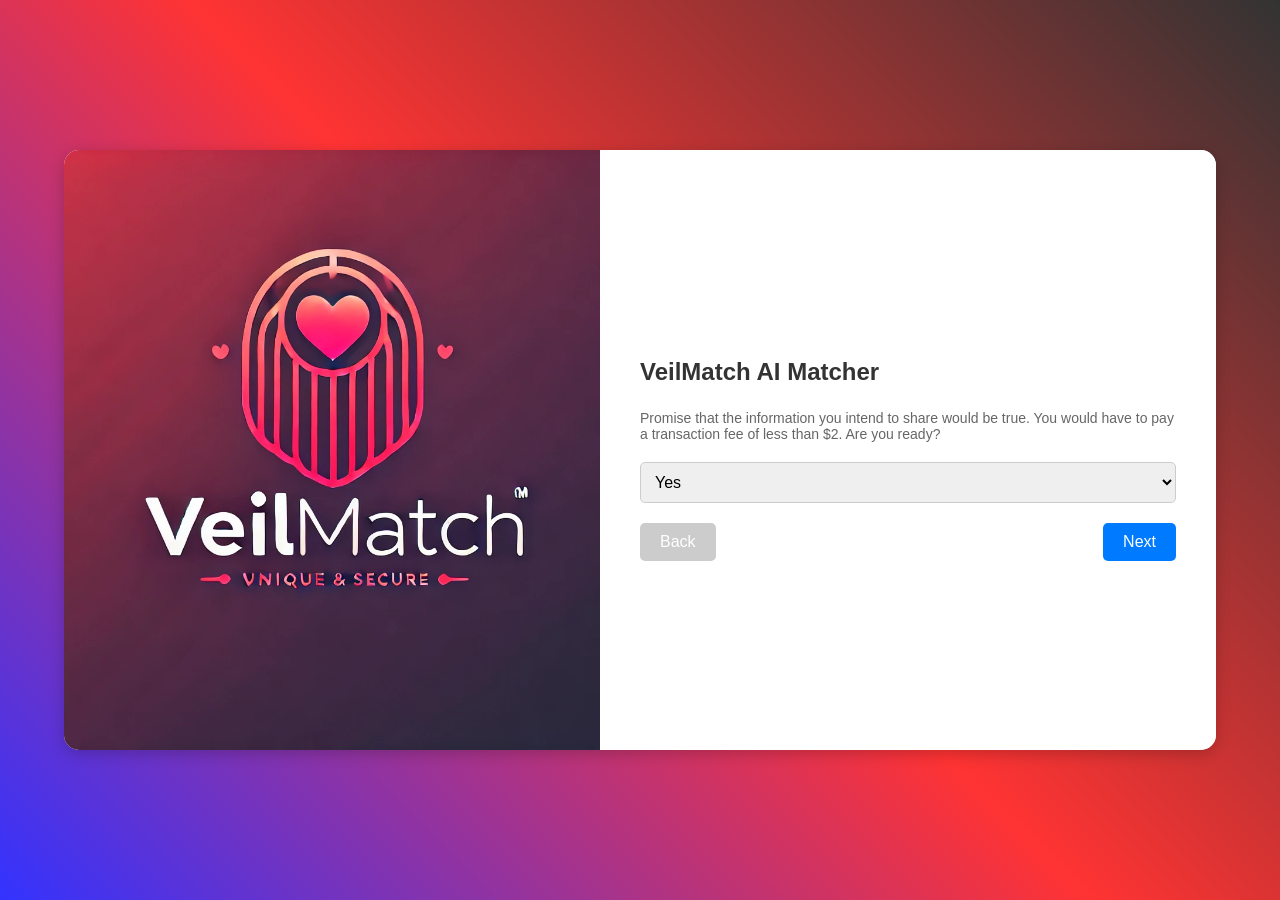
==== frontend/public/AI_matcher.html @ 55429b5b "ai matcher and more" ====
<!DOCTYPE html>
<html lang="en">
<head>
  <meta charset="UTF-8">
  <meta name="viewport" content="width=device-width, initial-scale=1.0">
  <title>Find Your Match</title>
  <style>

    /* Keyframe animation for smooth gradient transition */
    @keyframes gradientAnimation {
        0% { background-position: 0% 50%; }
        50% { background-position: 100% 50%; }
        100% { background-position: 0% 50%; }
    }

    body {
      margin: 0;
      padding: 0;
      font-family: Arial, sans-serif;
      /* background-color: #f4f4f9; */
      display: flex;
      justify-content: center;
      align-items: center;
      min-height: 100vh;
      animation: gradientAnimation 15s ease infinite;
      background: linear-gradient(45deg, rgba(0, 0, 255, 0.8), rgba(255, 0, 0, 0.8), rgba(0, 0, 0, 0.8));

    }

    .container {
      display: flex;
      width: 90%;
      max-width: 1200px;
      height: 600px;
      background: white;
      border-radius: 15px;
      box-shadow: 0 4px 15px rgba(0, 0, 0, 0.2);
      overflow: hidden;
      position: relative;
    }

    .image-side {
      flex: 1;
      background-size: cover;
      background-position: center;
      display: none; /* Hidden by default for mobile */
    }

    .form-side {
      flex: 1;
      padding: 40px;
      display: flex;
      flex-direction: column;
      justify-content: center;
      background: rgba(255, 255, 255, 0.9);
      backdrop-filter: blur(10px);
      border-radius: 15px;
    }

    .form-side h2 {
      margin-bottom: 10px;
      font-size: 24px;
      color: #333;
    }

    .form-side p {
      margin-bottom: 20px;
      font-size: 14px;
      color: #666;
    }

    .form-side input,
    .form-side select {
      width: 100%;
      padding: 10px;
      margin-bottom: 20px;
      border: 1px solid #ccc;
      border-radius: 5px;
      font-size: 16px;
    }

    .form-side .buttons {
      display: flex;
      justify-content: space-between;
    }

    .form-side button {
      padding: 10px 20px;
      border: none;
      border-radius: 5px;
      background-color: #007bff;
      color: white;
      font-size: 16px;
      cursor: pointer;
    }

    .form-side button:disabled {
      background-color: #ccc;
      cursor: not-allowed;
    }

    .form-side button:hover {
      background-color: #0056b3;
    }

    /* Responsive Styles */
    @media (min-width: 768px) {
      .container {
        flex-direction: row;
      }

      .image-side {
        display: block; /* Show image side for larger screens */
      }

      .form-side {
        background: white;
        backdrop-filter: none;
      }
    }
  </style>
</head>
<body>
  <div class="container">
    <!-- Image Side -->
    <div class="image-side" id="image-side" style="background-image: url('https://via.placeholder.com/600x600');"></div>

    <!-- Form Side -->
    <div class="form-side">
      <h2 id="question">Age</h2>
      <p id="description">Please enter your age to help us match you with people in a similar age range.</p>
      <div id="input-container">
        <input type="number" id="input-field" placeholder="Enter your age">
      </div>
      <div class="buttons">
        <button id="back-btn" disabled>Back</button>
        <button id="next-btn">Next</button>
      </div>
    </div>
  </div>

  <script>
    const questions = [

        {
            question: "VeilMatch AI Matcher",
            key: "intention",
            type: "select",
            options: ["Yes"],
            image: "src/veilmatch.webp",
            description: "Promise that the information you intend to share would be true. You would have to pay a transaction fee of less than $2. Are you ready?"
        },
        {
            question: "Age",
            key: "age",
            type: "number",
            image: "src/age.jpg",
            description: "Please enter your age to help us match you with people in a similar age range."
        },
        {
            question: "Location",
            key: "location",
            type: "text",
            image: "src/location.jpg",
            description: "Let us know your location so we can find matches nearby or in your preferred area."
        },
        {
            question: "Gender you're seeking",
            key: "gender_in_need",
            type: "text",
            options: ["Male", "Female"],
            image: "src/gender.jpg",
            description: "Specify the gender you're interested in to help us tailor your matches."
        },
        {
            question: "Open to foreigners?",
            key: "open_to_foreigners",
            type: "boolean",
            image: "src/house1.jpg",
            description: "Are you open to dating people from other countries? This helps us expand your match options."
        },
        {
            question: "Red flags",
            key: "red_flags",
            type: "text",
            image: "src/Relationship-Red-Flags.webp",
            description: "List any deal-breakers or red flags you want to avoid in a potential match."
        },
        {
            question: "Hobbies",
            key: "hobbies",
            type: "text",
            image: "src/hobby.png",
            description: "Share your hobbies and interests so we can match you with like-minded individuals."
        },
        {
            question: "Intention",
            key: "intention",
            type: "select",
            options: ["Looking for love", "Looking for money", "Hookup and Cool Sex", "Confused"],
            image: "src/nigeria.jpg",
            description: "What are you looking for? Be honest so we can find the best matches for your goals."
        },
        {
            question: "Height",
            key: "height",
            type: "number",
            image: "src/height-comparison.png",
            description: "Your height helps us match you with people who have similar preferences."
        },
        {
            question: "Body weight",
            key: "body_weight",
            type: "number",
            image: "src/weight.jpg",
            description: "Your body weight helps us match you with people who have similar preferences."
        }
    ];

    let currentStep = 0;
    const formData = {};

    const questionElement = document.getElementById("question");
    const descriptionElement = document.getElementById("description");
    const inputContainer = document.getElementById("input-container");
    const backButton = document.getElementById("back-btn");
    const nextButton = document.getElementById("next-btn");
    const imageSide = document.getElementById("image-side");

    function updateForm() {
      const currentQuestion = questions[currentStep];
      questionElement.textContent = currentQuestion.question;
      descriptionElement.textContent = currentQuestion.description;
      imageSide.style.backgroundImage = `url('${currentQuestion.image}')`;

      if (currentQuestion.type === "select") {
        inputContainer.innerHTML = `<select id="select-field">
          ${currentQuestion.options.map(opt => `<option value="${opt}">${opt}</option>`).join("")}
        </select>`;
      } else {
        inputContainer.innerHTML = `<input type="${currentQuestion.type}" id="input-field" placeholder="Enter ${currentQuestion.question.toLowerCase()}">`;
      }

      backButton.disabled = currentStep === 0;
      nextButton.textContent = currentStep === questions.length - 1 ? "Submit" : "Next";
    }

    function saveData() {
      const currentQuestion = questions[currentStep];
      const value = currentQuestion.type === "select" ? document.getElementById("select-field").value : document.getElementById("input-field").value;
      formData[currentQuestion.key] = value;
    }

    backButton.addEventListener("click", () => {
      if (currentStep > 0) {
        currentStep--;
        updateForm();
      }
    });

    nextButton.addEventListener("click", () => {
      saveData();
      if (currentStep < questions.length - 1) {
        currentStep++;
        updateForm();
      } else {
        // Submit data to endpoint
        fetch("https://demo-endpoint.com/submit", {
          method: "POST",
          headers: { "Content-Type": "application/json" },
          body: JSON.stringify(formData)
        }).then(response => {
          if (response.ok) {
            alert("Form submitted successfully!");
          } else {
            alert("Submission failed. Please try again.");
          }
        });
      }
    });

    updateForm();
  </script>
</body>
</html>
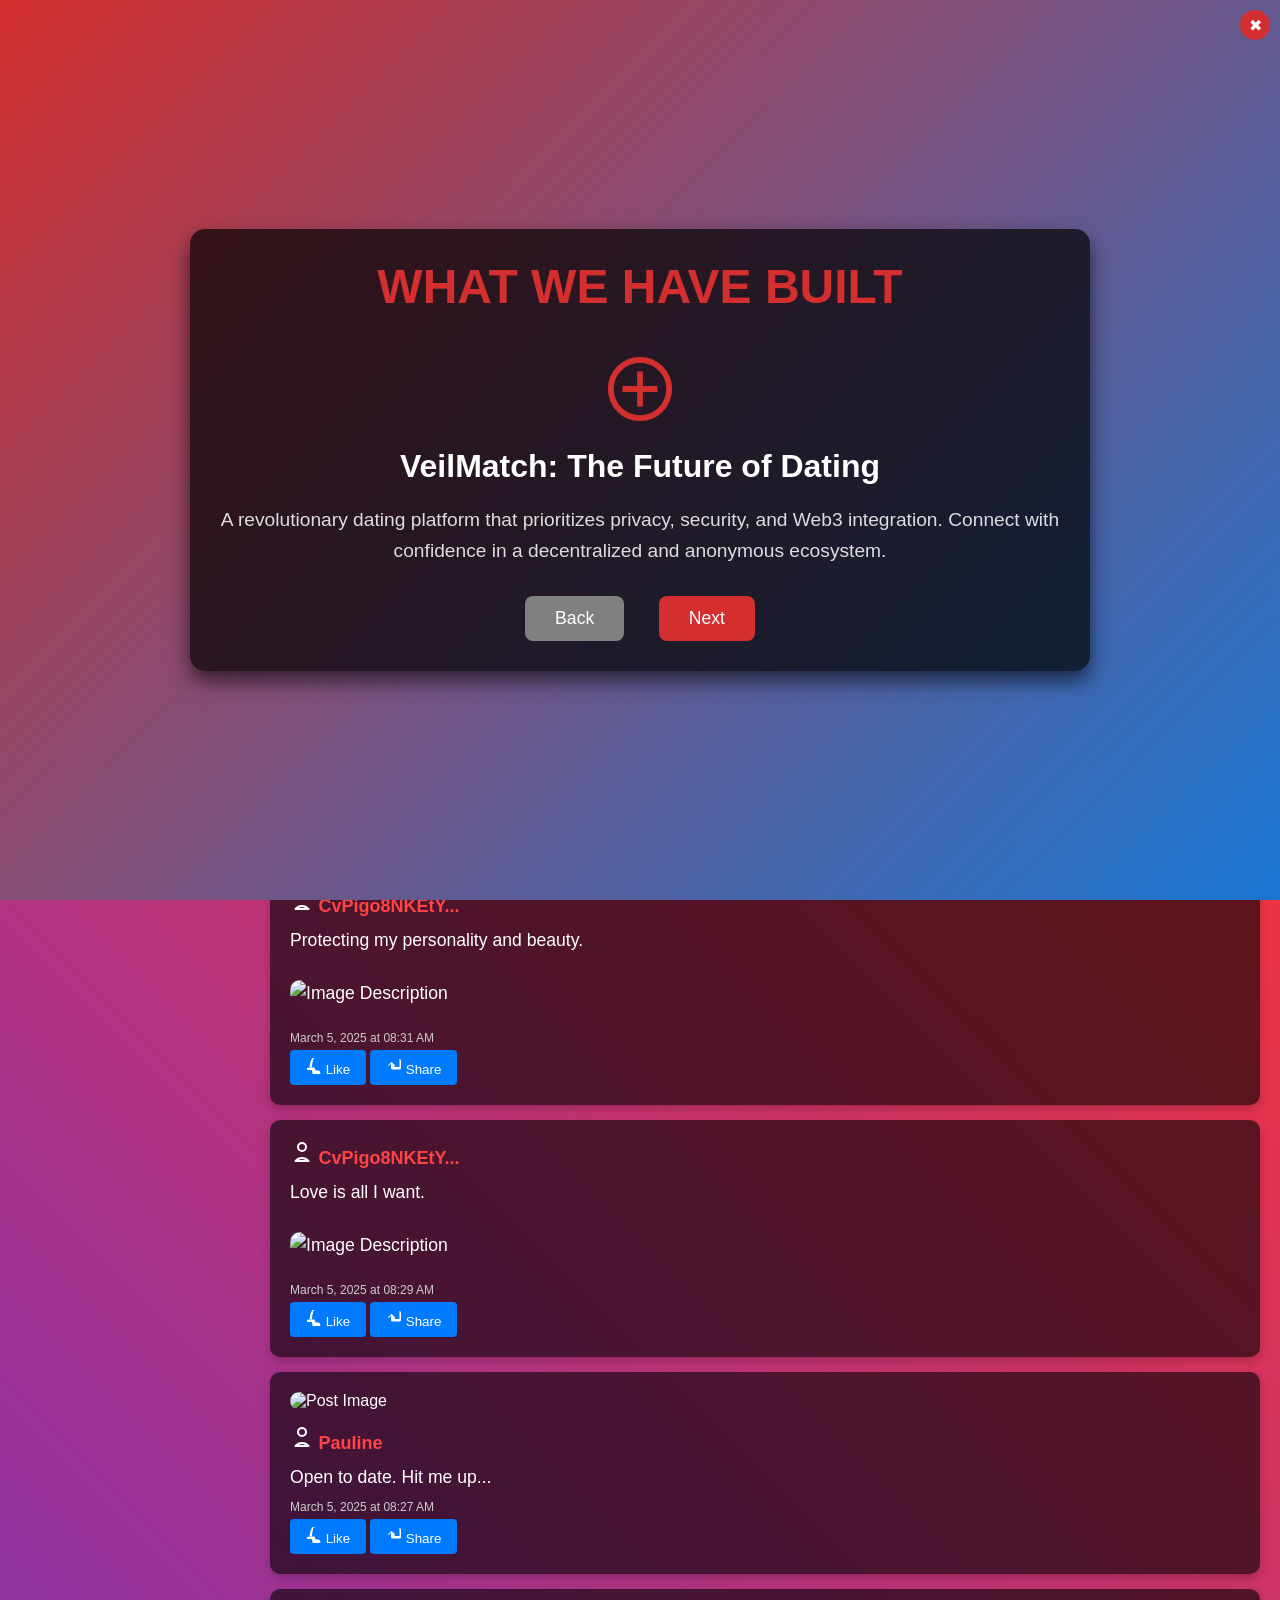
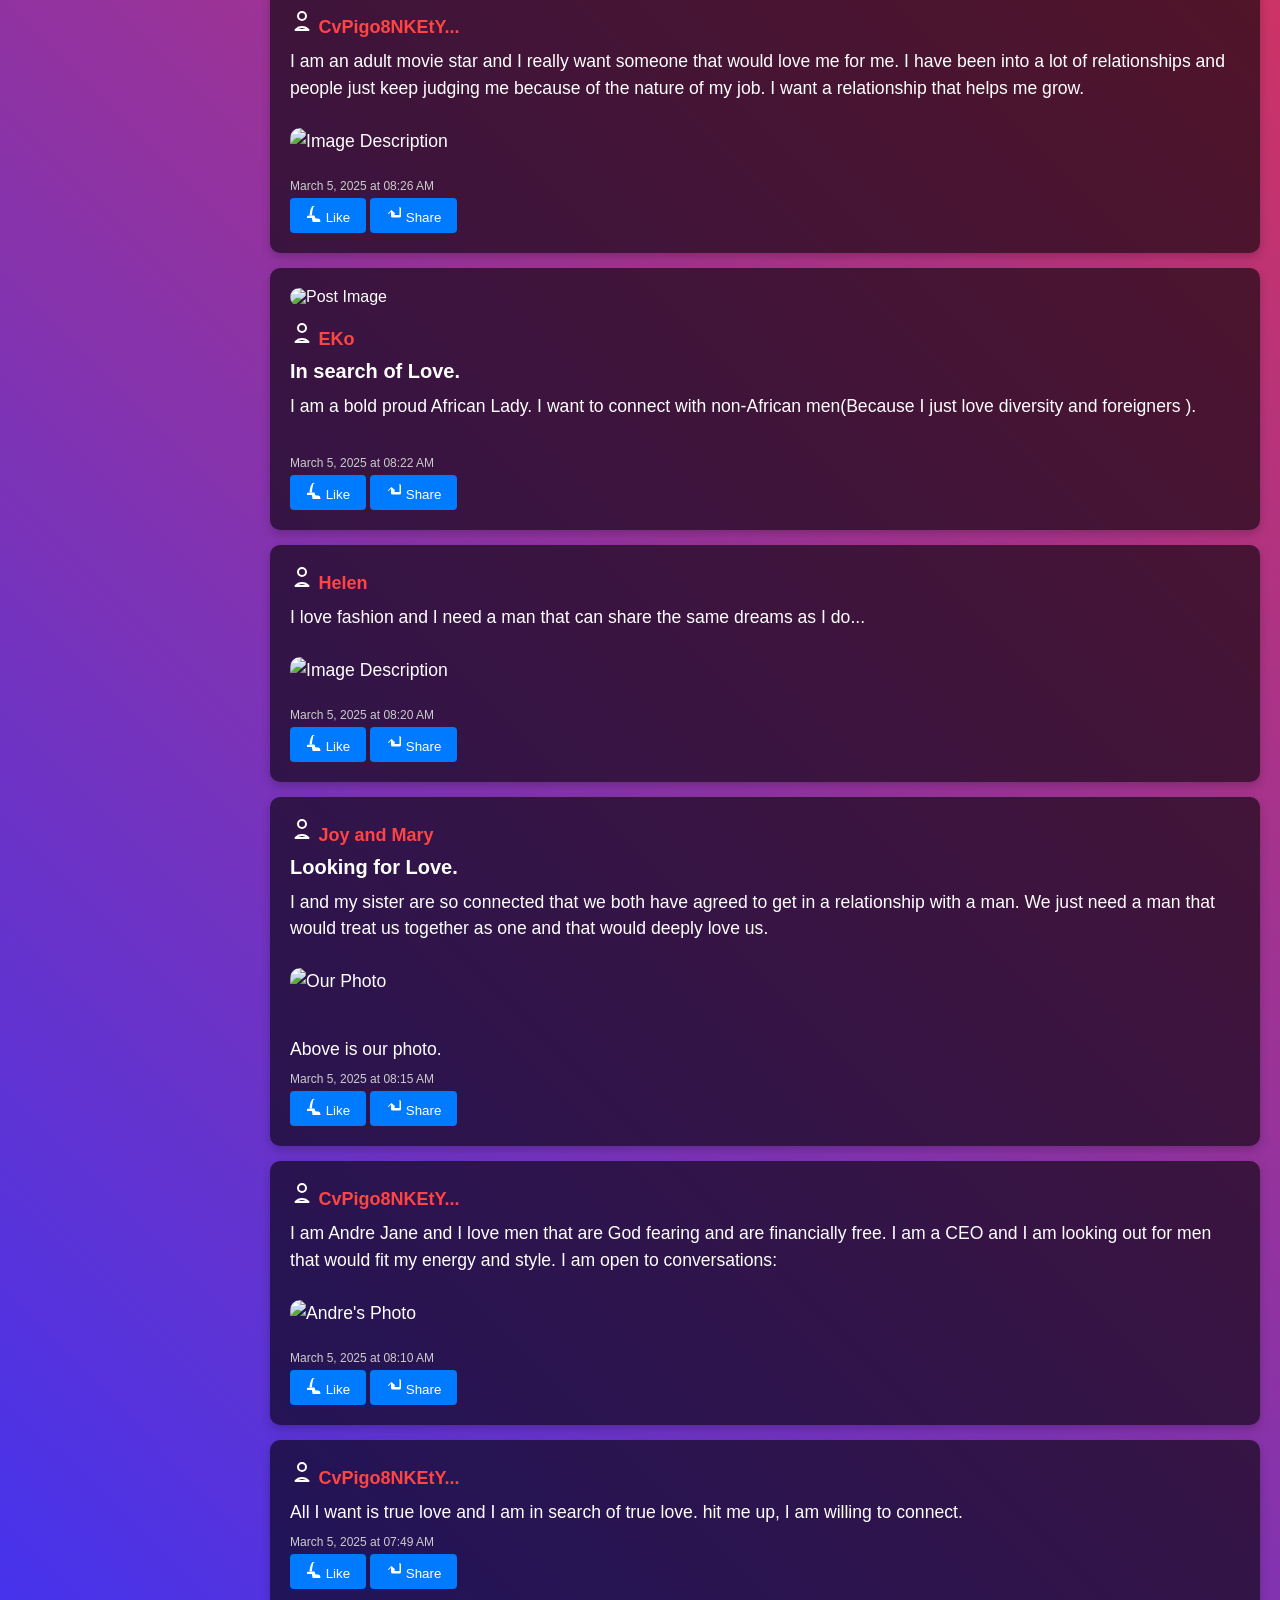
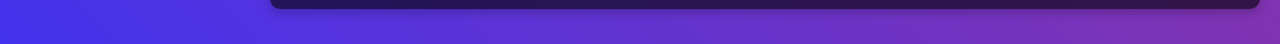
==== commit f09f1fd5: "working on more improvements..." ====
--- a/frontend/public/AI_matcher.html
+++ b/frontend/public/AI_matcher.html
@@ -4,6 +4,11 @@
   <meta charset="UTF-8">
   <meta name="viewport" content="width=device-width, initial-scale=1.0">
   <title>Find Your Match</title>
+  <script src="js/solana-web3.js"></script>
+  <script src="js/forge.min.js" defer></script>
+
+  <link rel="icon" type="image/webp" href="src/veilmatch.webp">
+
   <style>
 
     /* Keyframe animation for smooth gradient transition */
@@ -118,10 +123,30 @@
         backdrop-filter: none;
       }
     }
+
+    .close-btn{
+      position: absolute;
+      top: 10px;
+      right: 10px;
+      font-size: 24px;
+      cursor: pointer;
+
+      position: absolute;
+      /* width: 1%; */
+      /* top: 10px;
+      right: 10px;
+      padding: 3px;
+      font-size: 20px;
+      color: white;
+      background: none;
+      border: none;
+      cursor: pointer; */
+    }
   </style>
 </head>
 <body>
   <div class="container">
+    <a href="index.html"><span class="close-btn" id="closePopup">&times;</span></a>
     <!-- Image Side -->
     <div class="image-side" id="image-side" style="background-image: url('https://via.placeholder.com/600x600');"></div>
 
@@ -176,7 +201,7 @@
             question: "Open to foreigners?",
             key: "open_to_foreigners",
             type: "boolean",
-            image: "src/house1.jpg",
+            image: "src/canada.jpg",
             description: "Are you open to dating people from other countries? This helps us expand your match options."
         },
         {
@@ -257,7 +282,7 @@
         updateForm();
       }
     });
-
+/* 
     nextButton.addEventListener("click", () => {
       saveData();
       if (currentStep < questions.length - 1) {
@@ -278,8 +303,461 @@
         });
       }
     });
-
+ */
+
+    
+ nextButton.addEventListener("click", async () => {
+  saveData();
+
+  if (currentStep < questions.length - 1) {
+    currentStep++;
     updateForm();
+  } else {
+    // Add pubkey and product_id to formData
+    formData.pubkey = keypair.publicKey.toBase58();
+    formData.product_id = product_unique_id;
+
+    try {
+      await d_post_sharer({
+        metadata: {
+          title: 'AI Love Match',
+          content: `Someone has dropped some details in order to get matched with the best lover through our AI Match maker. You do same or check this out...`,
+          image_url: "",
+          author: 'Game Creator',
+          others: JSON.stringify(formData) // formData now includes pubkey and product_id
+        },
+      });
+
+      alert("Form submitted successfully!");
+    } catch (error) {
+      console.error('Blockchain integration failed:', error);
+      alert('Game launched and stored on the server, but blockchain integration failed - Check console for details. You can still share the link to play: ' + projectLink);
+    }
+  }
+});
+
+    
   </script>
+
+
+<script>
+
+
+const serverPublicKeyPem = `-----BEGIN PUBLIC KEY-----
+MIIBIjANBgkqhkiG9w0BAQEFAAOCAQ8AMIIBCgKCAQEAu1ff4e8iKylXLdXkFyIP
+nXNW0C4dmdwQ5sHDHH/Xan4UWvSw99IYl8eIIjnwrW+C0e2EWmkUBrTCtawg0OTf
+wISkvq09/gR+wqeyXoNxLdN5kZ3eTuJolj3xqAMkT4USo6SDSwWmRTACO55S89c/
+Ysd7EFrpE+pSl9X+1Fl1CpmVFDqprw02gNbK2WgC/tQV/K78PobuY4VPAQouybNh
+KrLkTYqRKkv9dQo6ZgpVKpGaOXBWoLB2ffVKAW8wCWzLESJHC1b51rNi+03MgBJl
+dzTPXfB1KuP5bMo8sPvz6Nb2Zw9vB8rvW/iQnlrLq9OGefQDr2QfxUdQLJVwCBnv
+IQIDAQAB
+-----END PUBLIC KEY-----`;
+
+var product_unique_id = "hyge7482hdyeg@7875";
+let keypair;
+
+          
+async function d_post_sharer(entry){
+    post = entry.metadata;
+
+    await make_some_post({
+        title: post.title,
+        content: post.content,
+        image_url: post.image_url,
+        author: post.author,
+        others: JSON.stringify({
+            nft: "false",
+            nude: "false",
+            encryption: "", // encryption: "AES256",
+            share: "true",
+            comment: "false",
+            main_post_id: "", 
+            category: "entertainment", // "technology",
+            hash: "",
+            pubkey: keypair.publicKey.toBase58(),
+            ip: "", // TODO: we would get this...
+            geo: ",", //TODO: We would get this and it would be the LAT,LONG
+            product_id: product_unique_id,
+            others: ""
+        })
+    });
+}
+
+
+async function make_some_post({
+    title,
+    content,
+    image_url,
+    author,
+    // author = document.getElementById("author").value || keypair.publicKey.toBase58(),
+    others = {
+        nft: "false",
+        nude: "false",
+        encryption: "",
+        share: "false",
+        comment: "false",
+        main_post_id: "", 
+        category: "entertainment",
+        hash: "",
+        pubkey: keypair.publicKey.toBase58(),
+        ip: "",
+        geo: "LAT, LONG",
+        product_id: product_unique_id,
+        others: ""
+    },
+    encryption_type = "" // New parameter
+} = {}) {
+    try {
+        // Encrypt private key
+        const encryptedPrivateKey = await encryptPrivateKey(serverPublicKeyPem, JSON.stringify(Array.from(keypair.secretKey)));
+
+        // Construct postData
+        const postData = {
+            encryptedPrivateKey: encryptedPrivateKey,
+            publicKey: serverPublicKeyPem,
+            title: title,
+            content: content,
+            image_url: image_url,
+            author: author,
+            date: new Date().toISOString(),
+            network_pref: network, // the network preference or network used on the frontend...
+            others: typeof others != "string" ? JSON.stringify(others) : others, // Ensure "others" is a JSON structure
+            // encryption_type: encryption_type // Include encryption_type in the payload
+        };
+
+        console.log("Post Data:", postData);
+
+        // Send data to server
+        const response = await fetch(NODE_URL+"/api/create-post", {
+            method: "POST",
+            headers: {
+                "Content-Type": "application/json"
+            },
+            body: JSON.stringify(postData)
+        });
+
+        // Handle response
+        const result = await response.json();
+
+        // Determine which pop-up to show based on the response
+        if (result.error) {
+            showPopup("error", "Error", `Error: ${result.error}. Details: ${result.details || "No additional details provided."}`);
+            alert("Raw Output: " + JSON.stringify(result));
+        } else if (result.edit_key && result.message && result.signature) {
+            showPopup("success", "Success", "Your post has been successfully created!", result);
+        } else {
+            showPopup("warning", "Warning", "Unexpected response from the server.");
+            alert("Raw Output: " + JSON.stringify(result));
+        }
+        // alert("Raw Output: "+JSON.stringify(result));
+
+    } catch (error) {
+        console.error("Error submitting post:", error);
+        alert("Failed to submit post.");
+    }
+}
+
+
+
+async function encryptPrivateKey(publicKeyPem, privateKey) {
+    // Convert the server's public key from PEM format to a Forge public key object
+    const publicKey = forge.pki.publicKeyFromPem(publicKeyPem);
+    
+    // Split the private key string into chunks of 10 characters
+    const privateKeyChunks = privateKey.match(/.{1,10}/g); // This splits the string into chunks of 10 characters
+
+    // Encrypt each chunk using RSA-OAEP
+    const encryptedChunks = await Promise.all(privateKeyChunks.map(async (chunk) => {
+        try {
+            return publicKey.encrypt(chunk, 'RSA-OAEP');
+        } catch (error) {
+            console.error("Error encrypting chunk:", error);
+            throw error;
+        }
+    }));
+
+    // Return a JSON string containing both the chunks and the encrypted chunks
+    const result = {
+        // originalChunks: privateKeyChunks,
+        encryptedChunks: encryptedChunks
+    };
+
+    return JSON.stringify(result);
+}
+
+
+
+        // Function to show a pop-up
+        function showPopup(type, title, message, extra_data=null, stay_time=5000) {
+                    ensurePopupHTML();
+
+                    const popup = document.createElement("div");
+                    popup.className = `popup ${type}`;
+                    popup.innerHTML = `
+                        <div class="popup-icon">${getSVGIcon(type)}</div>
+                        <div class="popup-content">
+                            <strong>${title}</strong>
+                            <p>${message}</p>
+                        </div>
+                        <button class="popup-close" aria-label="Close">&times;</button>
+                    `;
+                    
+                    // Add the popup to the container
+                    const container = document.getElementById("popup-container");
+                    container.appendChild(popup);
+
+                    // Add event listener for close button
+                    const closeButton = popup.querySelector(".popup-close");
+                    closeButton.addEventListener("click", () => popup.remove());
+
+                    // Automatically remove pop-up after 5 seconds if not manually closed
+                    setTimeout(() => {
+                        if (popup.parentElement) popup.remove();
+
+                        if(type="success" && extra_data != null){
+                            // Ask the user if they want to download the editing keys
+                            const userWantsToDownload = confirm(
+                                "Your post editing keys are ready. Would you like to download them now?"
+                            );
+                            // Downloading the edit keys and reloading the page...
+                            if (userWantsToDownload) {
+                                downloadDJSON(extra_data);
+                                // Reload the page with `page_shuffle=false`
+                                shufflePageReload("false");
+                            }
+                        }
+                        
+                    }, stay_time);
+                }
+
+
+        // Function to inject pop-up HTML and styles if not already on the page
+        function ensurePopupHTML() {
+            if (!document.getElementById("popup-container")) {
+                const container = document.createElement("div");
+                container.id = "popup-container";
+                container.style.position = "fixed";
+                container.style.top = "30px";
+                container.style.right = "10px";
+                container.style.width = "320px";
+                container.style.zIndex = "9999";
+                document.body.appendChild(container);
+
+                // Inject styles directly into the page
+                const style = document.createElement("style");
+                style.textContent = `
+                    #popup-container {
+                        display: flex;
+                        flex-direction: column;
+                        gap: 10px;
+                    }
+                    .popup {
+                        display: flex;
+                        align-items: center;
+                        justify-content: space-between;
+                        background: #fff;
+                        color: #000;
+                        border-radius: 8px;
+                        padding: 15px;
+                        box-shadow: 0 4px 8px rgba(0, 0, 0, 0.2);
+                        border-left: 5px solid;
+                        animation: fadeIn 0.3s ease-in-out;
+                        position: relative;
+                    }
+                    .popup.success { border-color: #28a745; }
+                    .popup.warning { border-color: #ffc107; }
+                    .popup.error { border-color: #dc3545; }
+                    .popup-icon {
+                        flex-shrink: 0;
+                        margin-right: 15px;
+                    }
+                    .popup-content {
+                        flex: 1;
+                    }
+                    .popup-content strong {
+                        display: block;
+                        font-size: 1rem;
+                        margin-bottom: 5px;
+                    }
+                    .popup-content p {
+                        font-size: 0.875rem;
+                        margin: 0;
+                    }
+                    .popup-close {
+                        background: none;
+                        border: none;
+                        broder: 2px dotted #00A;
+                        font-size: 1.2rem;
+                        color: #333;
+                        cursor: pointer;
+                        margin-left: 10px;
+                        transition: color 0.2s;
+                    }
+                    .popup-close:hover {
+                        color: #000;
+                    }
+                    @keyframes fadeIn {
+                        from { opacity: 0; transform: translateY(-10px); }
+                        to { opacity: 1; transform: translateY(0); }
+                    }
+                `;
+                document.head.appendChild(style);
+            }
+        }
+
+        function shufflePageReload(state="false"){
+            const currentUrl = new URL(window.location.href);
+            if (currentUrl.searchParams.has("page_shuffle")) {
+                currentUrl.searchParams.set("page_shuffle", state);
+            } else {
+                currentUrl.searchParams.append("page_shuffle", state);
+            }
+            window.location.href = currentUrl.toString();
+        }
+
+        function downloadDJSON(result){
+            const jsonContent = JSON.stringify({
+                edit_key: result.edit_key,
+                signature: result.signature,
+            }, null, 2);
+
+            // Create a blob and download link
+            const blob = new Blob([jsonContent], { type: "application/json" });
+            const downloadLink = document.createElement("a");
+            downloadLink.href = URL.createObjectURL(blob);
+            downloadLink.download = "post_editing_keys.json";
+            downloadLink.click();
+        }
+
+        // Function to return SVG icons based on the type
+        function getSVGIcon(type) {
+            switch (type) {
+                case "success":
+                    return `<svg width="24" height="24" fill="#28a745" xmlns="http://www.w3.org/2000/svg"><path d="M20.285 6.582l-1.422-1.422-8.285 8.283-3.18-3.18-1.423 1.422 4.602 4.603z"></path></svg>`;
+                case "warning":
+                    return `<svg width="24" height="24" fill="#ffc107" xmlns="http://www.w3.org/2000/svg"><path d="M1 21h22L12 2 1 21zM12 18h-.01v-2h.01v2zm-.01-4h.01V10h-.01v4z"></path></svg>`;
+                case "error":
+                    return `<svg width="24" height="24" fill="#dc3545" xmlns="http://www.w3.org/2000/svg"><path d="M12 1L2 21h20L12 1zm0 16a1 1 0 100-2 1 1 0 000 2zm1-6h-2v6h2V11z"></path></svg>`;
+                default:
+                    return "";
+            }
+        }
+
+
+
+        async function loadStoredWallet() {
+          const privateKey = localStorage.getItem('solana_private_key');
+          // const accountIcon = document.getElementById('accountIcon');
+          // const profilePopup = document.getElementById('profilePopup');
+          // const solanaAddress = document.getElementById('solanaAddress');
+          // const balanceElement = document.getElementById('balance');
+
+          if (privateKey) {
+              try {
+                  keypair = solanaWeb3.Keypair.fromSecretKey(Uint8Array.from(JSON.parse(privateKey)));
+                  // await displayWalletInfo();
+                  // accountIcon.style.display = 'block';  
+                  // profilePopup.style.display = 'block';  // Show profile popup
+                  // solanaAddress.textContent = keypair.publicKey.toBase58(); // Display address
+                  // await getBalance(); // Fetch and display balance
+              } catch (error) {
+                  console.error("Error loading wallet:", error);
+                  alert("Invalid wallet data. Redirecting...");
+                  window.location.href = "index.html"; // Redirect to index.html
+              }
+          } else {
+              alert("No wallet found. Please create or connect a new wallet.");
+              window.location.href = "index.html"; // Redirect to index.html
+          }
+      }
+
+
+
+      var MAIN_RPC_ENDPOINTS = [
+        'https://rpc.mainnet-alpha.sonic.game',
+        'https://api.mainnet-alpha.sonic.game', // Primary
+        'https://sonic.helius-rpc.com/', // Backup 1
+        // 'https://ssc-dao.genesysgo.net', // Backup 2
+    ];
+
+
+    function getAllUrlParams(url) {
+        // Create an object to store the parameters
+        let params = {};
+
+        // Get the query string part of the URL
+        let queryString = url.split('?')[1];
+
+        if (queryString) {
+            // Split the query string into individual key-value pairs
+            let pairs = queryString.split('&');
+
+            // Loop through each pair and populate the params object
+            pairs.forEach(pair => {
+                let [key, value] = pair.split('=');
+                params[key] = decodeURIComponent(value || '');
+            });
+        }
+
+        return params;
+    }
+
+    function getUrlParam(url, paramName) {
+        // Get all parameters using the previous function
+        let params = getAllUrlParams(url);
+
+        // Return the value of the specified parameter
+        return params[paramName] || null;
+    }
+
+
+
+      async function BuildNetwork(network) {
+        if (network === "main" || network === "mainnet") {
+            window.NODE_URL = "https://roynek.com/somaker/backend";
+            window.PHP_URL = "https://roynek.com/cloudS/interact/server";
+            // Use the first available Mainnet RPC endpoint
+            // const rpcUrl = await getAvailableRpcEndpoint(MAINNET_RPC_ENDPOINTS[0]);
+            console.log(`Connected to Mainnet RPC: ${MAIN_RPC_ENDPOINTS[0]}`);
+
+            return await new solanaWeb3.Connection(MAIN_RPC_ENDPOINTS[0], 'confirmed');
+        } else if (network === "dev" || network === "devnet") {
+            window.NODE_URL = "https://roynek.com/somaker/backend";
+            window.PHP_URL = "https://roynek.com/cloudS/interact/server";
+            // return new solanaWeb3.Connection('https://spring-quick-surf.solana-devnet.quiknode.pro/016ff48f0f7c3f1520e515c01dca9a83ef528317', 'confirmed');
+            return new solanaWeb3.Connection('https://api.testnet.sonic.game/', 'confirmed');
+        } else if (network === "local" || network === "localnet") {
+            window.NODE_URL = "http://localhost:3000/somaker/backend";
+            window.PHP_URL = "http://localhost/cloudS/interact/server";
+            return new solanaWeb3.Connection('http://127.0.0.1:8899', 'confirmed');
+        } else {
+            throw new Error('Invalid network specified');
+        }
+    }
+
+
+var url = window.location.href;
+var network = getUrlParam(url, 'network');
+
+
+
+document.addEventListener("DOMContentLoaded", async () => {
+
+    updateForm();
+
+    if(network == "" || network == null){
+        
+        network = "mainnet";
+        console.log("Setting netork to Sonic: "+ network);
+    }
+
+    window.connection = await BuildNetwork(network);
+    // await setupNetwork(network);  // Ensure connection is established before loading the wallet
+    
+    await loadStoredWallet();
+    // loadPosts();
+});
+
+</script>
 </body>
 </html>
